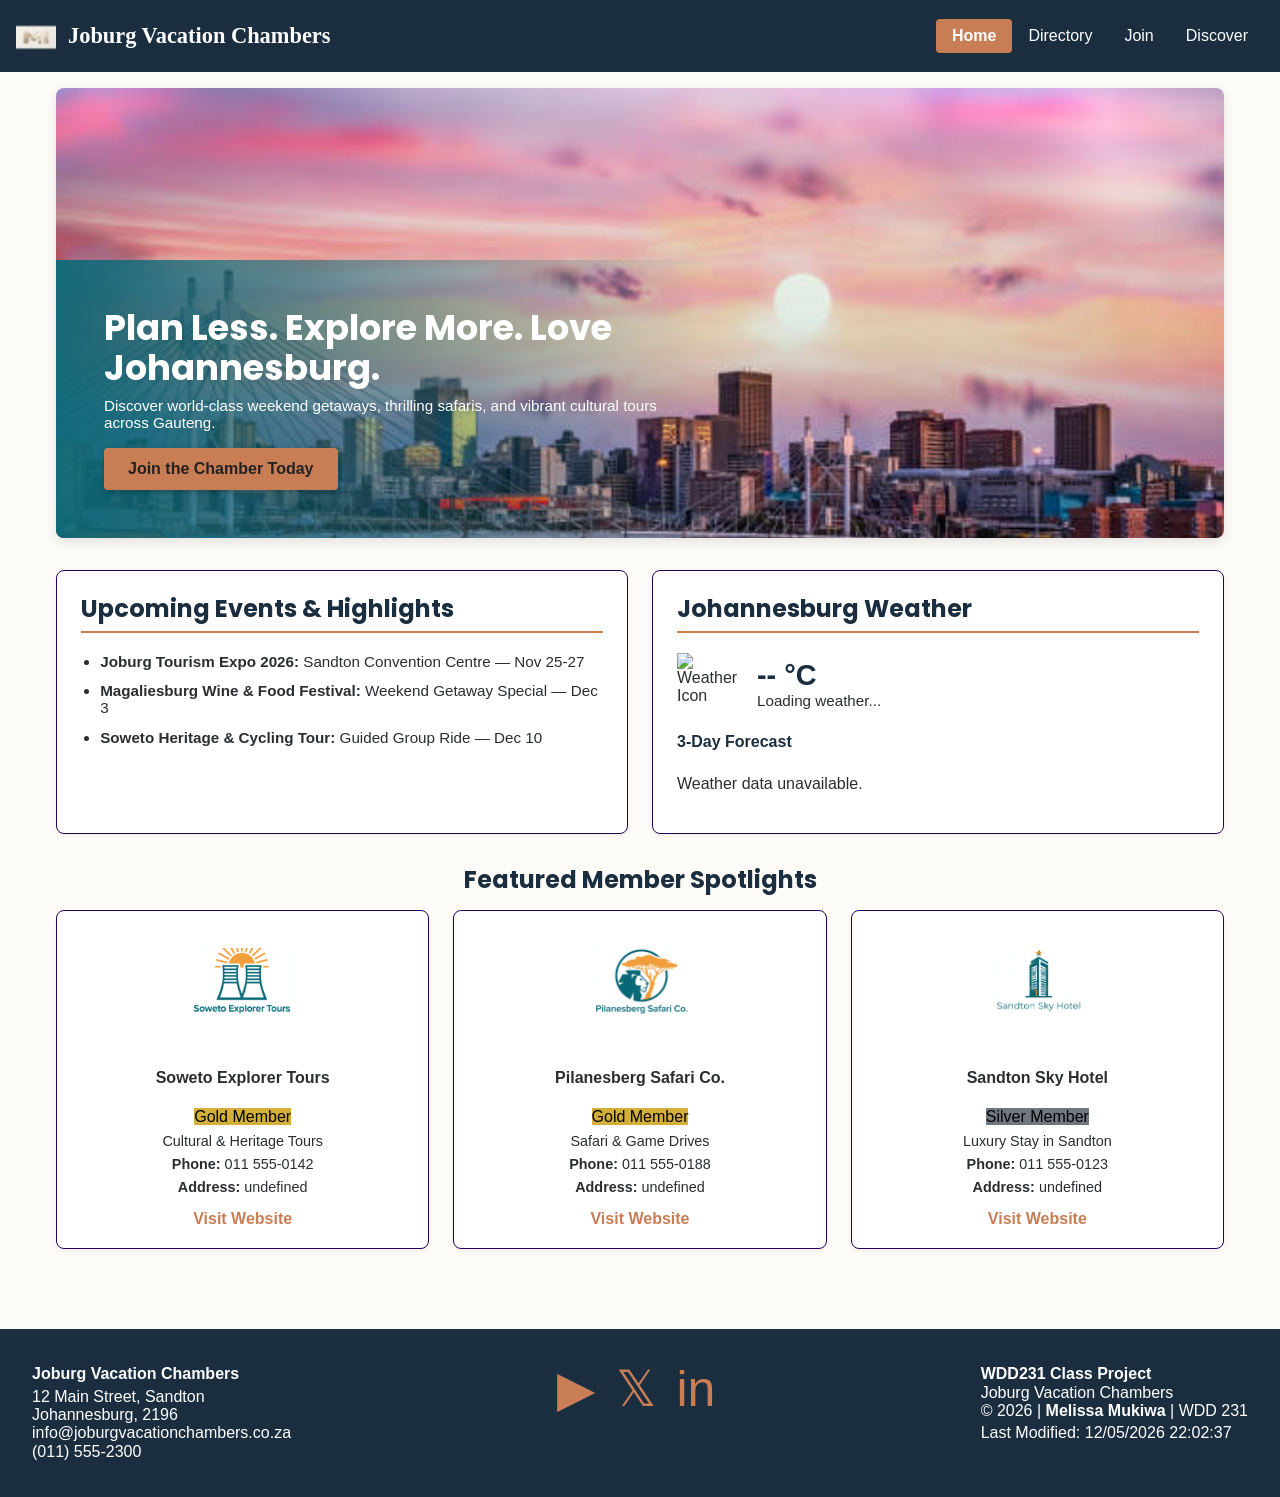
==== chamber/index.html @ f5e87baa "commit" ====
<!DOCTYPE html>
<html lang="en">
<head>
    <meta charset="UTF-8">
    <meta name="viewport" content="width=device-width, initial-scale=1.0">
    <title>Directory | Joburg Vacation Chambers</title>
    <meta name="description" content="Plan less, explore more! Book family trips, safaris & Soweto tours in Johannesburg with Joburg Vacation Chambers today." />    
    <meta name="author" content="Melissa Mukiwa">
    <link rel="icon" href="images/favicon.ico">

    <meta property="og:title" content="Joburg Vacation Chambers | Vacation Planning in Johannesburg" />
    <meta property="og:description" content="Plan less, explore more! Book family trips, safaris & Soweto tours in Johannesburg with Joburg Vacation Chambers today." />
    <meta property="og:url" content="https://www.joburgvacationchambers.co.za/" />
    <meta property="og:image" content="https://mukiwamelissa.github.io/wdd231/chamber/images/joburg-vacation-chambers-og.png" />

    <link rel="preconnect" href="https://fonts.googleapis.com">
    <link rel="preconnect" href="https://fonts.gstatic.com" crossorigin>
    <link href="https://fonts.googleapis.com/css2?family=Inter:wght@400;500;600&family=Poppins:wght@600;700&display=swap" rel="stylesheet">

    <link rel="stylesheet" href="styles/normalize.css">
    <link rel="stylesheet" href="styles/small.css">
    <link rel="stylesheet" href="styles/large.css">

    <script src="scripts/home.js" defer></script>
    <script src="scripts/dates.js" defer></script>
</head>

<body>

  <header>
    <div class="header-brand">
      <img src="images/favicon.ico" alt="Chamber Logo" class="logo">
      <h1>Joburg Vacation Chambers</h1>
    </div>
    <button id="hamburger-menu" aria-label="Toggle Navigation Menu">&#9776;</button>
    <nav id="primary-nav">
      <ul>
        <li><a href="index.html" class="active">Home</a></li>
        <li><a href="directory.html">Directory</a></li>
        <li><a href="join.html">Join</a></li>
        <li><a href="discover.html">Discover</a></li>
      </ul>
    </nav>
  </header>
  <main class="home-main">
    
    <section class="hero">
      <img src="images/hero-joburg.jpg" alt="Johannesburg Skyline and Safari Sunset" class="hero-image" width="1200" height="600">
      <div class="hero-content">
        <h1>Plan Less. Explore More. Love Johannesburg.</h1>
        <p>Discover world-class weekend getaways, thrilling safaris, and vibrant cultural tours across Gauteng.</p>
        <a href="join.html" class="cta-button">Join the Chamber Today</a>
      </div>
    </section>

    <div class="home-grid">
      
      <section class="card events-card">
        <h2>Upcoming Events & Highlights</h2>
        <ul>
          <li><strong>Joburg Tourism Expo 2026:</strong> Sandton Convention Centre — Nov 25-27</li>
          <li><strong>Magaliesburg Wine & Food Festival:</strong> Weekend Getaway Special — Dec 3</li>
          <li><strong>Soweto Heritage & Cycling Tour:</strong> Guided Group Ride — Dec 10</li>
        </ul>
      </section>

      <section class="card weather-card">
        <h2>Johannesburg Weather</h2>
        <div id="current-weather">
          <img id="weather-icon" src="" alt="Weather Icon">
          <div>
            <p id="temp-value">-- &deg;C</p>
            <p id="weather-desc">Loading weather...</p>
          </div>
        </div>
        <div class="forecast-container">
          <h3>3-Day Forecast</h3>
          <div id="forecast-list">
          </div>
        </div>
      </section>

    </div>

    <section class="spotlights-section">
      <h2>Featured Member Spotlights</h2>
      <div id="spotlights-container" class="spotlights-grid">
      </div>
    </section>

  </main>

  <footer>
    <div class="footer-contact">
        <p><strong>Joburg Vacation Chambers</strong></p>
        <p>12 Main Street, Sandton<br>Johannesburg, 2196<br>info@joburgvacationchambers.co.za<br>(011) 555-2300</p>
    </div>
    <div class="socials">
        <a href="https://www.youtube.com" title="YouTube">▶</a>
        <a href="https://twitter.com" title="Twitter">𝕏</a>
        <a href="https://www.linkedin.com" title="LinkedIn">in</a>
  </div>
    <div class="footer-dev">
        <p><b>WDD231 Class Project</b><br>Joburg Vacation Chambers<br> &copy; <span id="currentyear"></span> | <strong>Melissa Mukiwa</strong> | WDD 231</p>
        <p>Last Modified: <span id="lastModified"></span></p>
    </div>


</body>
</html>
---- chamber/styles/small.css ----
:root {
      --primary-color: #1A2E40;       
      --secondary-color: #C87D55;    
      --secondary-hover: #b06943;
      --background-color: #FDFBF7;            
      --text-dark: #2B2D2F;           
      --text-muted: #5c6268;
      --border-color: #26015b;
       --card-bg: #ffffff;
      
      --gold-badge: #D4AF37;
      --silver-badge: #70777F;
      --member-badge: #4A4C52;
      --font-heading: 'Cinzel', Georgia, serif;
      --font-body: 'Montserrat', -apple-system, BlinkMacSystemFont, sans-serif;
    }

* {
  box-sizing: border-box;
}

body {
  font-family: var(--font-body);
  background-color: var(--background-color);
  color: var(--text-dark);
  margin: 0;
  padding: 0;
}

header {
  background-color: var(--primary-color);
  color: #ffffff;
  padding: 1rem;
  display: flex;
  justify-content: space-between;
  align-items: center;
  flex-wrap: wrap;
}

.header-brand {
  display: flex;
  align-items: center;
  gap: 0.75rem;
}

.header-brand .logo {
  width: 40px;
  height: 40px;
}

.header-brand h1 {
  font-size: 1.4rem;
  font-family: var(--font-heading);
  margin: 0;
}

#hamburger-menu {
  background: none;
  border: none;
  color: #ffffff;
  font-size: 1.8rem;
  cursor: pointer;
}

nav {
  width: 100%;
  display: none;
}

nav.open {
  display: block;
}

nav ul {
  list-style: none;
  padding: 0;
  margin: 1rem 0 0 0;
}

nav ul li a {
  display: block;
  padding: 0.75rem;
  color: #ffffff;
  text-decoration: none;
  border-top: 1px solid rgba(255, 255, 255, 0.2);
}

nav ul li a:hover,
nav ul li a.active {
  background-color: var(--secondary-color);
  font-weight: bold;
}

main {
  max-width: 1200px;
  margin: 0 auto;
  padding: 1rem;
}

.directory-header {
  display: flex;
  flex-direction: column;
  align-items: center;
  gap: 1rem;
  margin-bottom: 1.5rem;
}

.view-toggle {
  display: flex;
  gap: 0.5rem;
}

.view-toggle button {
  padding: 0.5rem 1rem;
  background-color: var(--card-bg);
  border: 1px solid var(--border-color);
  border-radius: 4px;
  cursor: pointer;
  font-weight: bold;
}

.view-toggle button.active-view {
  background-color: var(--secondary-color);
  color: #ffffff;
  border-color: var(--secondary-color);
}

.grid-layout {
  display: grid;
  grid-template-columns: 1fr;
  gap: 1.5rem;
}

.card-top h2{
  font-family:'Poppins',sans-serif;
  font-size:17px;
}

.card-top p{
  font-size:13px;
  color:#666;
}

.card-body{
  display:flex;
  gap:14px;
  padding:14px;
}

.card-body img{
  width:90px;
  height:90px;
  object-fit:cover;
  border-radius:6px;
  background:#fff;
  flex-shrink:0;
}

.card-body ul{
  list-style:none;
  font-size:12.5px;
  line-height:1.7;
}

.card-body b{
  color:var(--primary-color)
}

.card .badge {
  display: inline-block;
  padding: 0.25rem 0.5rem;
  font-size: 0.8rem;
  font-weight: bold;
  border-radius: 4px;
  margin-bottom: 0.5rem;
}

.badge-gold {
   background-color: var(--gold-badge);
    color: #000; 
  }

.badge-silver {
   background-color: var(--silver-badge); 
   color: #000; 
  }

.badge-member { 
  background-color: var(--member-badge); 
  color: #000; 
}

.list-layout .member-card img,
.list-layout .member-card .description {
  display: none; 
}

#member-container.grid-layout{
  display:grid;
  grid-template-columns:repeat(3,1fr);
  gap:18px;
}

#member-container.list-layout{
  display:flex;
  flex-direction:column;
  gap:20px;
}

.member-card{
  background:var(--card-bg);
  border-radius:10px;
  border-width: 5cm;
  overflow:hidden;
  box-shadow:12px 12px 15px rgba(16, 0, 79, 0.08);
  border:var(--border-color);
}

.member-card-top{
  text-align:center;
  padding:16px 12px 10px;
  border-bottom:1px solid var(--border-color);
}

#member.grid-layout.member-card{
  display:flex;
  align-items:center
}


#member.list-layout.member-card-top{
  border:8rem solid var(--border-color);
  text-align:left;
  min-width:210px
}

#member.list-layout.member-card-body{
  flex:1;
}

.tag{
  display:inline-block;
  background:var(--background-color);
  color:var(--primary-color);
  font-size:11px;
  padding:3px 8px;
  border-radius:20px;
  margin-top:6px;
  font-weight:600
}

footer {
  background-color: var(--primary-color);
  color: #ffffff;
  padding: 1.5rem 1rem;
  text-align: center;
  margin-top: 2rem;
  display: flex;
  flex-direction: row;
  gap: 1rem;
}

footer p {
  margin: 0.25rem 0;
}

.socials{
  display:flex;
  gap:10px;
}
.socials a{
  width:50px;
  height:50px;
  color:var(--secondary-color);
  border-radius:100%;
  display:grid;
  place-items:center;
  text-decoration:none;
  font-weight:400;
  font-size:50px;
}

.hero {
  position: relative;
  width: 100%;
  margin-bottom: 2rem;
  border-radius: 8px;
  overflow: hidden;
  box-shadow: 0 4px 12px rgba(0,0,0,0.1);
}

.hero-image {
  width: 100%;
  height: 320px;
  object-fit: cover;
  display: block;
}

.hero-content {
  position: absolute;
  bottom: 0;
  left: 0;
  right: 0;
  background: linear-gradient(to top, rgba(14, 107, 122, 0.9), transparent);
  color: #ffffff;
  padding: 2rem 1.5rem 1.5rem 1.5rem;
  text-align: center;
}

.hero-content h1 {
  font-family: 'Poppins', sans-serif;
  font-size: 1.5rem;
  margin: 0 0 0.5rem 0;
}

.hero-content p {
  font-size: 0.95rem;
  margin: 0 0 1rem 0;
}

.cta-button {
  display: inline-block;
  background-color: var(--secondary-color);
  color: #222222;
  font-weight: 700;
  padding: 0.75rem 1.5rem;
  border-radius: 4px;
  text-decoration: none;
  box-shadow: 0 2px 5px rgba(0,0,0,0.2);
  transition: background-color 0.2s ease;
}

.cta-button:hover {
  background-color: #d89133;
}

.home-grid {
  display: grid;
  grid-template-columns: 1fr;
  gap: 1.5rem;
  margin-bottom: 2rem;
}

.card {
  background-color: var(--card-bg);
  border: 1px solid var(--border-color);
  border-radius: 8px;
  padding: 1.5rem;
  box-shadow: 0 2px 5px rgba(0,0,0,0.05);
}

.card h2 {
  margin-top: 0;
  color: var(--primary-color);
  font-family: 'Poppins', sans-serif;
  border-bottom: 2px solid var(--secondary-color);
  padding-bottom: 0.5rem;
}

.events-card ul {
  padding-left: 1.2rem;
  margin: 0.5rem 0;
}

.events-card li {
  margin-bottom: 0.75rem;
  font-size: 0.95rem;
}

#current-weather {
  display: flex;
  align-items: center;
  gap: 1rem;
  margin-bottom: 1rem;
}

#current-weather img {
  width: 64px;
  height: 64px;
}

#temp-value {
  font-size: 1.8rem;
  font-weight: bold;
  margin: 0;
  color: var(--primary-color);
}

#weather-desc {
  margin: 0;
  font-size: 0.95rem;
}

.forecast-container h3 {
  margin: 1rem 0 0.5rem 0;
  font-size: 1rem;
  color: var(--primary-color);
}

#forecast-list {
  display: flex;
  justify-content: space-between;
  gap: 0.5rem;
}

.forecast-item {
  background-color: var(--background-light);
  border: 1px solid var(--border-color);
  border-radius: 6px;
  padding: 0.5rem;
  text-align: center;
  flex: 1;
  display: flex;
  flex-direction: column;
  align-items: center;
  font-size: 0.85rem;
}

.forecast-item img {
  width: 36px;
  height: 36px;
}

/* Spotlights Section */
.spotlights-section {
  margin-bottom: 2rem;
}

.spotlights-section > h2 {
  text-align: center;
  color: var(--primary-color);
  font-family: 'Poppins', sans-serif;
  margin-bottom: 1rem;
}

.spotlights-grid {
  display: grid;
  grid-template-columns: 1fr;
  gap: 1.5rem;
}

.spotlight-card {
  background-color: var(--card-bg);
  border: 1px solid var(--border-color);
  border-radius: 8px;
  padding: 1.25rem;
  text-align: center;
  box-shadow: 0 2px 5px rgba(0,0,0,0.05);
}

.spotlight-card img {
  width: 100px;
  height: 100px;
  object-fit: contain;
  margin-bottom: 0.75rem;
}

.spotlight-card h3 {
  margin: 0.5rem 0;
  color: var(--primary-color);
}

.spotlight-card p {
  font-size: 0.9rem;
  margin: 0.4rem 0;
}

.spotlight-card a {
  display: inline-block;
  margin-top: 0.5rem;
  color: var(--secondary-color);
  font-weight: 600;
  text-decoration: none;
}
---- chamber/styles/large.css ----
#hamburger-menu {
    display: none;
  }

  nav {
    display: block !important;
    width: auto;
  }

  nav ul {
    display: flex;
    margin: 0;
  }

  nav ul li a {
    border-top: none;
    border-radius: 4px;
    padding: 0.5rem 1rem;
  }

  .directory-header {
    flex-direction: row;
    justify-content: space-between;
  }

  .grid-layout {
    grid-template-columns: repeat(auto-fit, minmax(280px, 1fr));
  }

  .list-layout .member-card {
    flex-direction: row;
    justify-content: space-between;
    align-items: center;
  }

  footer {
    flex-direction: row;
    justify-content: space-between;
    text-align: left;
    padding: 2rem;
  }

  .hero-image {
    height: 450px;
  }

  .hero-content {
    padding: 3rem;
    text-align: left;
    max-width: 650px;
    background: linear-gradient(to right, rgba(14, 107, 122, 0.95), transparent);
  }

  .hero-content h1 {
    font-size: 2.2rem;
  }

  .home-grid {
    grid-template-columns: 1fr 1fr;
  }

  .spotlights-grid {
    grid-template-columns: repeat(3, 1fr);
  }
}
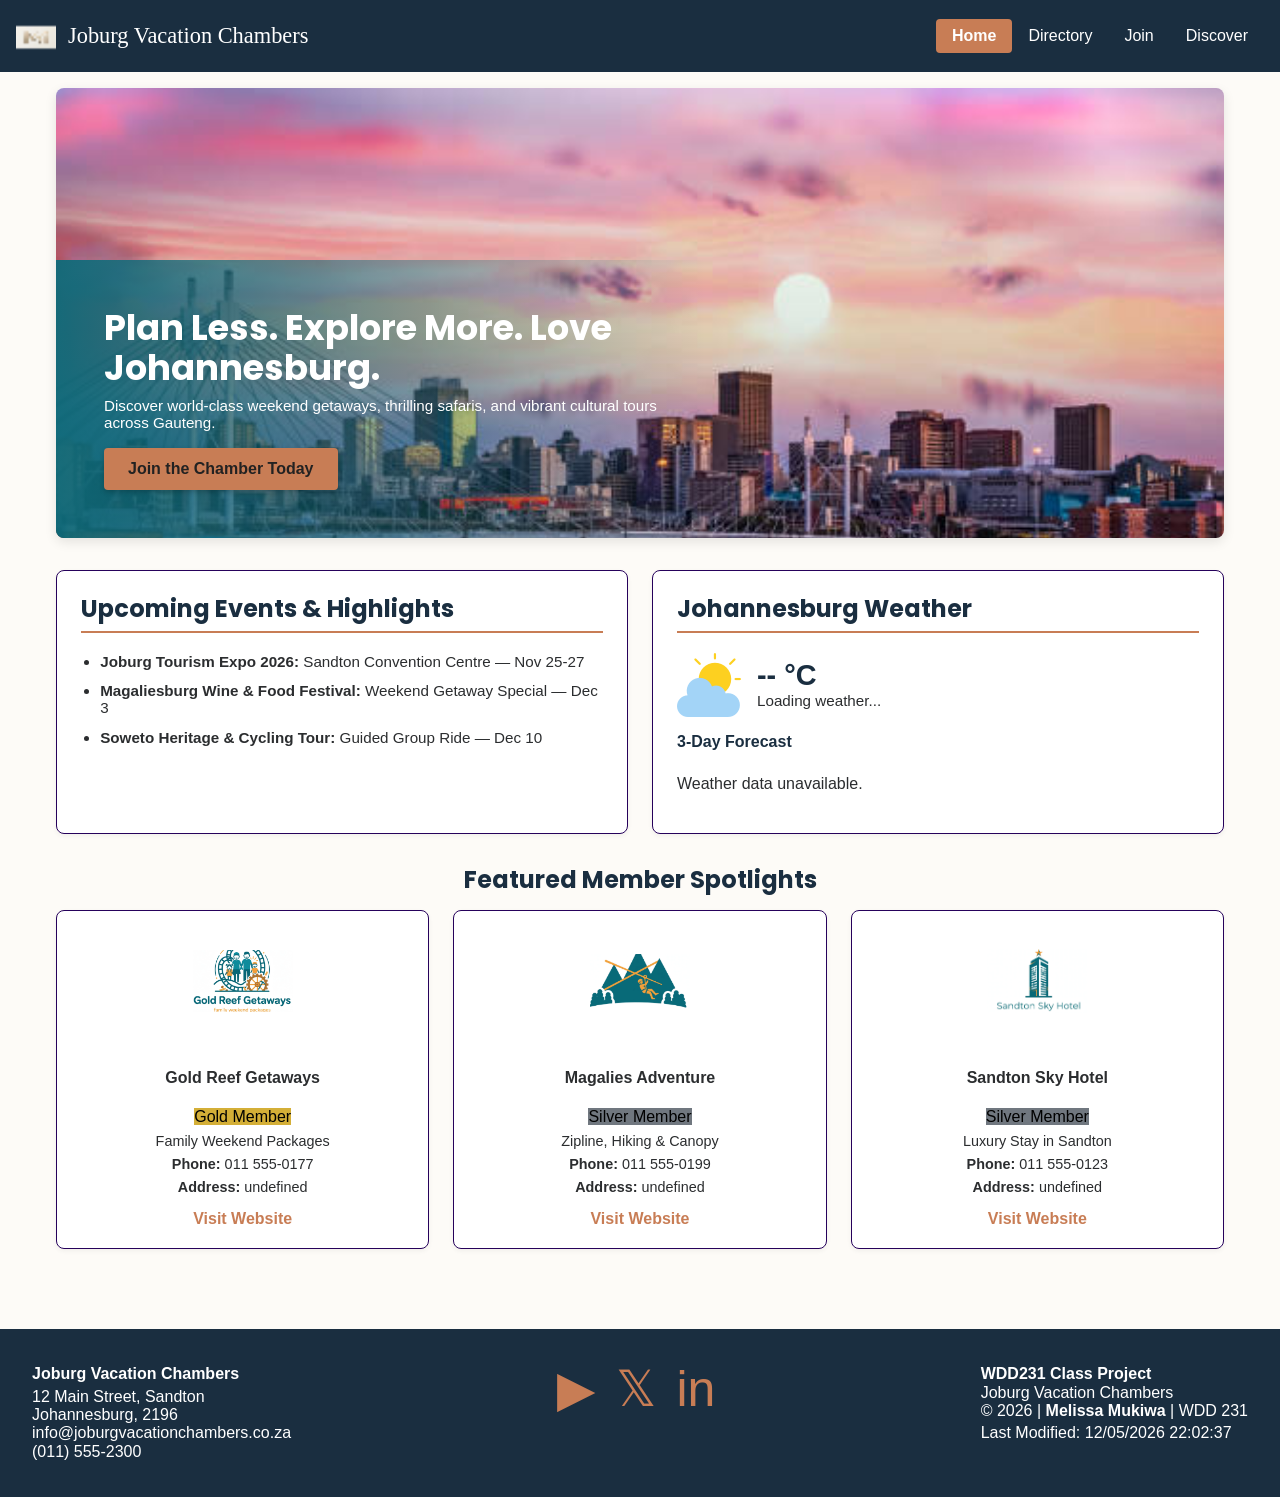
==== commit 4acb17e5: "done" ====
--- a/chamber/index.html
+++ b/chamber/index.html
@@ -30,7 +30,7 @@
   <header>
     <div class="header-brand">
       <img src="images/favicon.ico" alt="Chamber Logo" class="logo">
-      <h1>Joburg Vacation Chambers</h1>
+      <p>Joburg Vacation Chambers</p>
     </div>
     <button id="hamburger-menu" aria-label="Toggle Navigation Menu">&#9776;</button>
     <nav id="primary-nav">
@@ -67,7 +67,7 @@
       <section class="card weather-card">
         <h2>Johannesburg Weather</h2>
         <div id="current-weather">
-          <img id="weather-icon" src="" alt="Weather Icon">
+          <img id="weather-icon" src="images/weathericon.jpg" alt="Weather Icon">
           <div>
             <p id="temp-value">-- &deg;C</p>
             <p id="weather-desc">Loading weather...</p>
@@ -105,6 +105,6 @@
         <p>Last Modified: <span id="lastModified"></span></p>
     </div>
 
-
+  </footer>
 </body>
 </html>
--- a/chamber/styles/small.css
+++ b/chamber/styles/small.css
@@ -48,7 +48,7 @@
   height: 40px;
 }
 
-.header-brand h1 {
+.header-brand p {
   font-size: 1.4rem;
   font-family: var(--font-heading);
   margin: 0;
--- a/chamber/styles/large.css
+++ b/chamber/styles/large.css
@@ -3,7 +3,7 @@
   }
 
   nav {
-    display: block !important;
+    display: block;
     width: auto;
   }
 
@@ -62,4 +62,3 @@
   .spotlights-grid {
     grid-template-columns: repeat(3, 1fr);
   }
-}
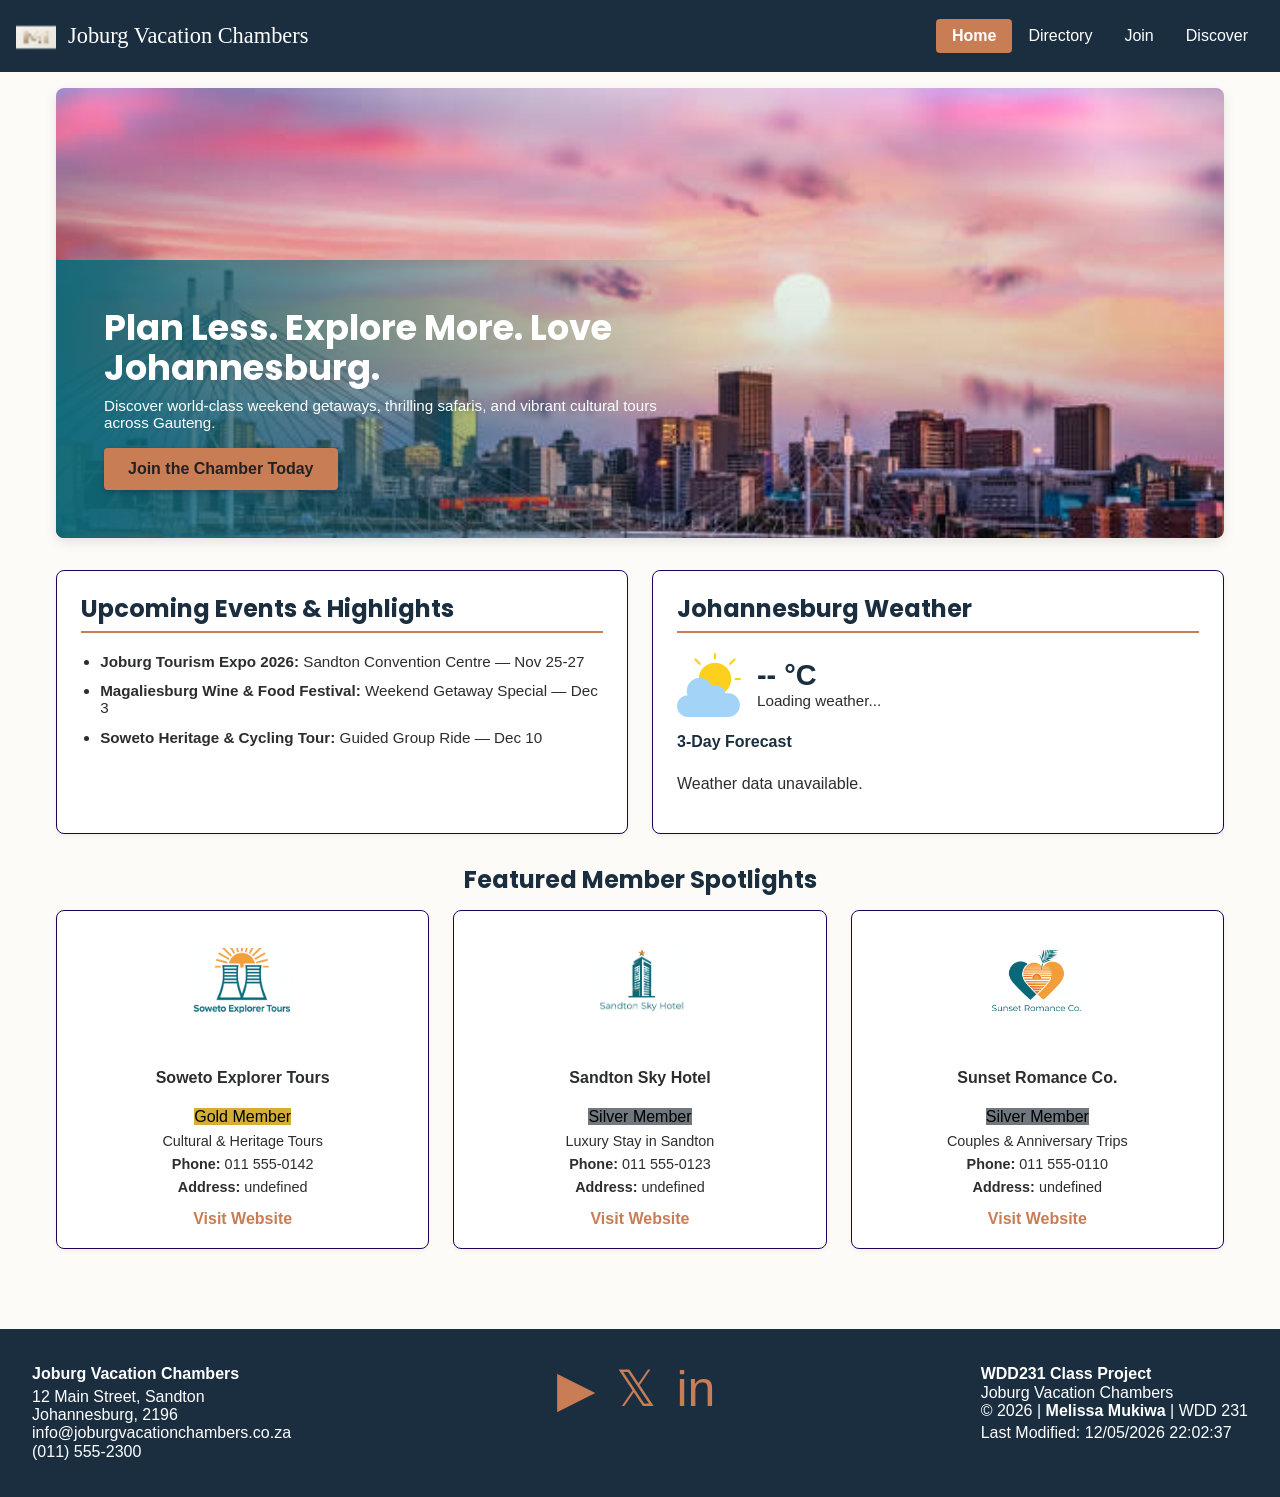
==== commit 1539e13c: "COMMIT" ====
--- a/chamber/index.html
+++ b/chamber/index.html
@@ -32,7 +32,9 @@
       <img src="images/favicon.ico" alt="Chamber Logo" class="logo">
       <p>Joburg Vacation Chambers</p>
     </div>
+
     <button id="hamburger-menu" aria-label="Toggle Navigation Menu">&#9776;</button>
+    
     <nav id="primary-nav">
       <ul>
         <li><a href="index.html" class="active">Home</a></li>
